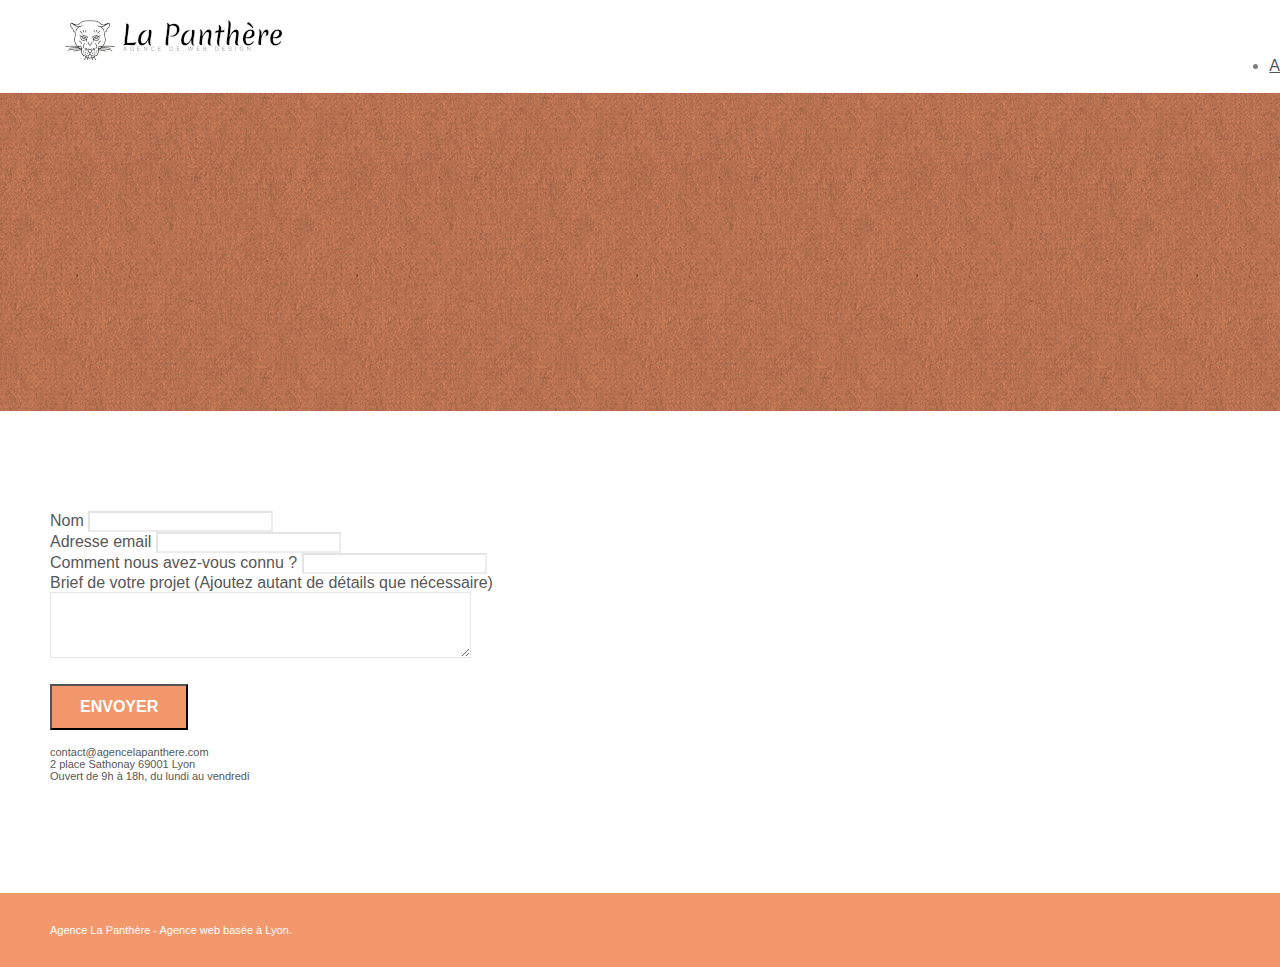
==== contact.html @ 003221a4 "optimisation page accueil" ====
<!doctype html>
<html lang="fr">
<head>
    <meta charset="utf-8">
    <meta name="description" content="Agence La Panthère web design située à Lyon, qui aide les entreprises à devenir attractive et visible sur internet.">
    <meta name="viewport" content="width=device-width, initial-scale=1.0, viewport-fit=cover">
    <link rel="shortcut icon" type="image/png" href="favicon.jpg">
    
	<link rel="stylesheet" type="text/css" href="./css/bootstrap.min.css">
	<link rel="stylesheet" type="text/css" href="style.css">
	<link rel="stylesheet" type="text/css" href="./css/font-awesome.min.css">
	<link rel="stylesheet" type="text/css" href="./css/et-line.min.css">
	
    
	<script src="./js/jquery-2.1.0.min.js"></script>
	<script src="./js/bootstrap.min.js"></script>
	<script src="./js/blocs.min.js"></script>
	<script src="./js/jqBootstrapValidation.js"></script>
	<script src="./js/formHandler.js"></script>
	<script src="./js/jquery.touchSwipe.js" defer></script>


    <title>La Panthère - Contact</title>

    
<!-- Analytics -->
 
<!-- Analytics END -->
    
</head>
<body>
<!-- Principal conteneur -->
<div class="page-container">
    
<!-- bloc-0 -->
<div class="bloc bgc-white l-bloc " id="bloc-0">
	<div class="container bloc-sm">
		<nav class="navbar row">
			<div class="navbar-header">
				<a class="navbar-brand" href="index.html"><img src="img/agence-la-panthere-monochrome.webp" alt="logo agence web la panthere" /></a>

			</div>
			<div class="collapse navbar-collapse navbar-1 special-dropdown-nav">
				<ul class="site-navigation nav navbar-nav">
					<li>
						<a href="index.html">Accueil</a>
					</li>
					<li>
						<a href="contact.html">Contact</a>
					</li>
				</ul>
			</div>
		</nav>
	</div>
</div>
<!-- bloc-0 END -->

<!-- bloc-6 -->
<div class="bloc bg-dots-bg bg-repeat bgc-atomic-tangerine d-bloc bloc-bg-texture texture-paper" id="bloc-6">
	<div class="container bloc-lg">
		<div class="row">
			<div class="col-sm-12">
				<h1 class="text-center hero-bloc-text tc-white">
					Parlons web design !
				</h1>
				<p class="text-center mg-lg tc-white tight-width-whitespace">
					Nous sommes ravis que vous souhaitiez collaborer avec notre agence.<br>
					Parlez-nous de votre projet en complétant le formulaire ci-dessous.
				</p>
			</div>
		</div>
	</div>
</div>
<!-- bloc-6 END -->

<!-- bloc-7 -->
<div class="bloc bgc-white l-bloc" id="bloc-7">
	<div class="container bloc-lg">
		<div class="row">
			<div class="col-sm-6">
				<form id="form_1" novalidate success-msg="Your message has been sent." fail-msg="Sorry it seems that our mail server is not responding, Sorry for the inconvenience!">
					<div class="form-group">
						<label>
							Nom
						</label>
						<input id="name" class="form-control" required />
					</div>
					<div class="form-group">
						<label>
							Adresse email
						</label>
						<input id="email" class="form-control" type="email" required />
					</div>
					<div class="form-group">
						<label>
							Comment nous avez-vous connu ?
						</label>
						<input class="form-control" type="email" required id="input_504" />
					</div>
					<div class="form-group">
						<label>
							Brief de votre projet (Ajoutez autant de détails que nécessaire)<br>
						</label><textarea id="message" class="form-control" rows="4" cols="50" required></textarea>
					</div> 
					<button class="bloc-button btn btn-lg btn-block cta-hero btn-atomic-tangerine" type="submit">
						Envoyer
					</button>
				</form>
			</div>
			<div class="col-sm-6">
				<p>
					contact@agencelapanthere.com<br>2 place Sathonay 69001 Lyon<br>Ouvert de 9h à 18h, du lundi au vendredi<br>
				</p>
			</div>
		</div>
	</div>
</div>
<!-- bloc-7 END -->

<!-- ScrollToTop Button -->
<a class="bloc-button btn btn-d scrollToTop" onclick="scrollToTarget('1')"><span class="fa fa-chevron-up"></span></a>
<!-- ScrollToTop Button END-->


<!-- Footer - bloc-8 -->
<div class="bloc bgc-atomic-tangerine d-bloc" id="bloc-8">
	<div class="container bloc-sm">
		<div class="row">
			<div class="col-sm-12">
				<p class="text-center white">
					Agence La Panthère - Agence web basée à Lyon.<br>
				</p>
				<div class="row row-no-gutters social">
					<div class="col-sm-3">
						<div class="text-center">
							<a class="social" href="index.html"><span class="fa fa-twitter icon-md"></span></a>
						</div>
					</div>
					<div class="col-sm-3">
						<div class="text-center">
							<a class="social" href="index.html"><span class="fa fa-facebook icon-md"></span></a>
						</div>
					</div>
					<div class="col-sm-3">
						<div class="text-center">
							<a class="social" href="index.html"><span class="fa fa-dribbble icon-md"></span></a>
						</div>
					</div>
					<div class="col-sm-3">
						<div class="text-center">
							<a class="social" href="index.html"><span class="fa fa-instagram icon-md"></span></a>
						</div>
					</div>
				</div>
			</div>
		</div>
	</div>
</div>
<!-- Footer - bloc-8 END -->

</div>
<!-- Principal conteneur END -->
    

</body>
</html>
---- style.css ----
body {
    margin: 0;
    padding: 0;
    background: #FFF;
    overflow-x: hidden;
    -webkit-font-smoothing: antialiased;
    -moz-osx-font-smoothing: grayscale;
}

a,
button {
    transition: all .3s ease-in-out;
    outline: none!important;
}

a:hover {
    text-decoration: none;
    cursor: pointer;
}

#page-loading-blocs-notifaction {
    position: fixed;
    top: 0;
    bottom: 0;
    width: 100%;
    z-index: 100000;
    background: #FFFFFF url("img/pageload-spinner.gif") no-repeat center center;
}

.bloc {
    width: 100%;
    clear: both;
    background: 50% 50% no-repeat;
    padding: 0 50px;
    -webkit-background-size: cover;
    -moz-background-size: cover;
    -o-background-size: cover;
    background-size: cover;
    position: relative;
}

.bloc .container {
    padding-left: 0;
    padding-right: 0;
}

.bloc-lg {
    padding: 100px 50px;
}

.bloc-md {
    padding: 50px;
}

.bloc-sm {
    padding: 20px 50px;
}

/************************* logo **************************/
.center {
    display: block;
    margin-right: auto;
    margin-left: auto;
}

.bg-center,
.bg-l-edge,
.bg-r-edge,
.bg-t-edge,
.bg-b-edge,
.bg-tl-edge,
.bg-bl-edge,
.bg-tr-edge,
.bg-br-edge,
.bg-repeat {
    -webkit-background-size: auto!important;
    -moz-background-size: auto!important;
    -o-background-size: auto!important;
    background-size: auto!important;
}

.bg-repeat {
    background: repeat;
}

.bg-t-edge {
    background: top no-repeat;
}

.bloc-bg-texture::before {
    content: "";
    background-size: 2px 2px;
    position: absolute;
    top: 0;
    bottom: 0;
    left: 0;
    right: 0;
}

.texture-paper::before {
    background: url("./img/texture-paper.webp");
    background-size: 280px 280px;
}

.b-parallax {
    background-attachment: fixed;
}

.d-bloc {
    color: rgba(255, 255, 255, .7);
}

.d-bloc button:hover {
    color: rgba(255, 255, 255, .9);
}

.d-bloc .icon-round,
.d-bloc .icon-square,
.d-bloc .icon-rounded,
.d-bloc .icon-semi-rounded-a,
.d-bloc .icon-semi-rounded-b {
    border-color: rgba(255, 255, 255, .9);
}

.d-bloc .divider-h span {
    border-color: rgba(255, 255, 255, .2);
}

.d-bloc .a-btn,
.d-bloc .navbar a,
.d-bloc .navbar-brand,
.d-bloc a .icon-sm,
.d-bloc a .icon-md,
.d-bloc a .icon-lg,
.d-bloc a .icon-xl,
.d-bloc h1 a,
.d-bloc h2 a,
.d-bloc h3 a,
.d-bloc h4 a,
.d-bloc h5 a,
.d-bloc h6 a,
.d-bloc p a {
    color: rgba(255, 255, 255, .6);
}

.d-bloc .a-btn:hover,
.d-bloc .navbar a:hover,
.d-bloc .navbar-brand:hover,
.d-bloc a:hover .icon-sm,
.d-bloc a:hover .icon-md,
.d-bloc a:hover .icon-lg,
.d-bloc a:hover .icon-xl,
.d-bloc h1 a:hover,
.d-bloc h2 a:hover,
.d-bloc h3 a:hover,
.d-bloc h4 a:hover,
.d-bloc h5 a:hover,
.d-bloc h6 a:hover,
.d-bloc p a:hover {
    color: rgba(255, 255, 255, 1);
}

.d-bloc .navbar-toggle .icon-bar {
    background: rgba(255, 255, 255, 1);
}

.d-bloc .btn-wire,
.d-bloc .btn-wire:hover {
    color: rgba(255, 255, 255, 1);
    border-color: rgba(255, 255, 255, 1);
}

.d-bloc .panel {
    color: rgba(0, 0, 0, .5);
}

.d-bloc .panel button:hover {
    color: rgba(0, 0, 0, .7);
}

.d-bloc .panel icon {
    border-color: rgba(0, 0, 0, .7);
}

.d-bloc .panel .divider-h span {
    border-color: rgba(0, 0, 0, .1);
}

.d-bloc .panel .a-btn {
    color: rgba(0, 0, 0, .6);
}

.d-bloc .panel .a-btn:hover {
    color: rgba(0, 0, 0, 1);
}

.d-bloc .panel .btn-wire,
.d-bloc .panel .btn-wire:hover {
    color: rgba(0, 0, 0, .7);
    border-color: rgba(0, 0, 0, .3);
}

.d-bloc .panel,
.l-bloc {
    color: rgba(0, 0, 0, .5);
}

.d-bloc .panel button:hover,
.l-bloc button:hover {
    color: rgba(0, 0, 0, .7);
}

.l-bloc .icon-round,
.l-bloc .icon-square,
.l-bloc .icon-rounded,
.l-bloc .icon-semi-rounded-a,
.l-bloc .icon-semi-rounded-b {
    border-color: rgba(0, 0, 0, .7);
}

.d-bloc .panel .divider-h span,
.l-bloc .divider-h span {
    border-color: rgba(0, 0, 0, .1);
}

.d-bloc .panel .a-btn,
.l-bloc .a-btn,
.l-bloc .navbar a,
.l-bloc .navbar-brand,
.l-bloc a .icon-sm,
.l-bloc a .icon-md,
.l-bloc a .icon-lg,
.l-bloc a .icon-xl,
.l-bloc h1 a,
.l-bloc h2 a,
.l-bloc h3 a,
.l-bloc h4 a,
.l-bloc h5 a,
.l-bloc h6 a,
.l-bloc p a {
    color: rgba(0, 0, 0, .6);
}

.d-bloc .panel .a-btn:hover,
.l-bloc .a-btn:hover,
.l-bloc .navbar a:hover,
.l-bloc .navbar-brand:hover,
.l-bloc a:hover .icon-sm,
.l-bloc a:hover .icon-md,
.l-bloc a:hover .icon-lg,
.l-bloc a:hover .icon-xl,
.l-bloc h1 a:hover,
.l-bloc h2 a:hover,
.l-bloc h3 a:hover,
.l-bloc h4 a:hover,
.l-bloc h5 a:hover,
.l-bloc h6 a:hover,
.l-bloc p a:hover {
    color: rgba(0, 0, 0, 1);
}

.l-bloc .navbar-toggle .icon-bar {
    color: rgba(0, 0, 0, .6);
}

.d-bloc .panel .btn-wire,
.d-bloc .panel .btn-wire:hover,
.l-bloc .btn-wire,
.l-bloc .btn-wire:hover {
    color: rgba(0, 0, 0, .7);
    border-color: rgba(0, 0, 0, .3);
}

.voffset {
    margin-top: 30px;
}

.voffset-lg {
    margin-top: 80px;
}

.row-no-gutters {
    margin-right: 0;
    margin-left: 0;
}

.row.row-no-gutters > [class^="col-"],
.row.row-no-gutters > [class*=" col-"] {
    padding-right: 0;
    padding-left: 0;
}

#bloc-1-hero h1 {
    font-size: 32px;
}

.navbar {
    margin-bottom: 0;
    z-index: 1;
}

.navbar-brand {
    height: auto;
    padding: 3px 15px;
    font-size: 25px;
    font-weight: normal;
    font-weight: 600;
    line-height: 44px;
}

.navbar-brand img {
    max-height: 200px;
    margin: 0 5px 0 0;
    display: inline;
}

.navbar-brand img[src$=svg] {
    min-width: 100px;
}

.nav-center .navbar-brand img {
    margin: 0;
}

.navbar .nav {
    padding-top: 2px;
    margin-right: -16px;
    float: right;
    z-index: 1;
}

.nav > li {
    float: left;
    margin-top: 4px;
    font-size: 16px;
}

.navbar-nav .open .dropdown-menu > li > a {
    text-align: inherit;
}

.nav > li a:hover,
.nav > li a:focus {
    background: transparent;
}

.navbar-toggle {
    margin: 10px 10px 0 0;
    border: 0px;
}

.navbar-toggle:hover {
    background: transparent!important;
}

.navbar-toggle .icon-bar {
    background-color: rgba(0, 0, 0, .5);
    width: 26px;
}

.nav-invert .navbar .nav {
    float: left;
}

.nav-invert .navbar-header,
.nav-invert .navbar-brand {
    float: right;
    position: relative;
    z-index: 2;
}

@media (min-width: 768px) {
    .site-navigation {
        position: absolute;
        top: 50%;
        right: 20px;
        transform: translate(0, -50%);
        -webkit-transform: translateY(-50%);
    }
    .nav > li .dropdown-menu a,
    .nav > li .dropdown-menu a:hover {
        color: #484848;
    }
    .nav-invert .site-navigation {
        left: 0;
        right: 0;
    }
    .nav-center {
        text-align: center;
    }
    .nav-center .navbar-header {
        width: 100%;
    }
    .nav-center .navbar-header,
    .nav-center .navbar-brand,
    .nav-center .nav > li {
        float: none;
        display: inline-block;
    }
    .nav-center .site-navigation {
        position: relative;
        width: 100%;
        right: 0;
        margin-right: 0px;
        margin-top: 20px;
    }
    .nav-center.mini-nav .navbar-toggle {
        float: none;
        margin: 10px auto 0;
    }
}

.nav > li > .dropdown a {
    background: none!important;
    display: block;
    padding: 14px 15px;
}

nav .caret {
    margin: 0 5px;
}

.dropdown-menu .dropdown-menu {
    top: -8px;
    left: 100%;
}

.dropdown-menu .dropmenu-flow-right {
    top: 100%;
    left: 0;
    margin-left: -1px;
    border-top-left-radius: 0;
    border-top-right-radius: 0;
}

.dropdown-menu .dropdown span {
    border: 4px solid black;
    border-top-color: transparent;
    border-right-color: transparent;
    border-bottom-color: transparent;
    margin: 6px -5px 0 0!important;
    float: right;
}

.mg-md {
    margin-top: 10px;
    margin-bottom: 20px;
}

.mg-lg {
    margin-top: 10px;
    margin-bottom: 40px;
}

.btn {
    margin: 0 5px 5px 0;
}

.btn.pull-right {
    margin: 0 0 5px 5px;
}

.btn-d,
.btn-d:hover,
.btn-d:focus {
    color: #FFF;
    background: rgba(0, 0, 0, .3);
}

button {
    outline: none!important;
}

.btn-rd {
    border-radius: 40px;
}

.btn-clean {
    border: 1px solid rgba(0, 0, 0, .08);
    border-bottom-color: rgba(0, 0, 0, .1);
    text-shadow: 0 1px 0 rgba(0, 0, 1, .1);
    box-shadow: 0 1px 3px rgba(0, 0, 1, .25), inset 0 1px 0 0 rgba(255, 255, 255, .15);
}

.icon-md {
    font-size: 30px!important;
}

.icon-lg {
    font-size: 60px!important;
}

.sm-shadow {
    text-shadow: 0 1px 2px rgba(0, 0, 0, .3);
}

.panel-sq,
.panel-sq .panel-heading,
.panel-sq .panel-footer {
    border-radius: 0;
}

.panel-rd {
    border-radius: 30px;
}

.panel-rd .panel-heading {
    border-radius: 29px 29px 0 0;
}

.panel-rd .panel-footer {
    border-radius: 0 0 29px 29px;
}

.form-control {
    border-color: rgba(0, 0, 0, .1);
    box-shadow: none;
}

.scrollToTop {
    width: 40px;
    height: 40px;
    position: fixed;
    bottom: 20px;
    right: 20px;
    opacity: 0;
    z-index: 500;
    transition: all .3s ease-in-out;
}

.scrollToTop span {
    margin-top: 6px;
}

.showScrollTop {
    font-size: 14px;
    opacity: 1;
}

a[data-lightbox] {
    position: relative;
    display: block;
    text-align: center;
}

a[data-lightbox]:hover::before {
    content: "+";
    font-family: "HelveticaNeue-Light", "Helvetica Neue Light", "Helvetica Neue", Helvetica, Arial;
    font-size: 32px;
    width: 50px;
    height: 50px;
    margin-left: -25px;
    border-radius: 50%;
    background: rgba(0, 0, 0, .6);
    color: #FFF;
    font-weight: 100;
    z-index: 1;
    position: absolute;
    top: 50%;
    transform: translateY(-50%);
    -webkit-transform: translateY(-50%);
}

a[data-lightbox]:hover img {
    opacity: 0.6;
    -webkit-animation-fill-mode: none;
    animation-fill-mode: none;
}

#lightbox-modal {
    display: flex;
    align-items: center;
}

#lightbox-modal .modal-dialog {
    width: 90%;
    max-width: 900px;
    margin: 0 auto 0;
}

#lightbox-modal .modal-dialog img {
    max-height: 90vh;
    margin: 0 auto;
}

.lightbox-caption {
    padding: 20px;
    color: #FFF;
    background: rgba(0, 0, 0, .5);
    position: absolute;
    left: 15px;
    right: 15px;
    bottom: 5px;
}

.close-lightbox {
    color: #FFF;
    font-size: 30px;
    position: absolute;
    top: 20px;
    right: 20px;
    z-index: 20;
    background: rgba(0, 0, 0, .5);
    border: none;
    line-height: 30px;
    padding: 0 9px 5px;
    opacity: 0.3;
}

.close-lightbox:hover,
.next-lightbox:hover,
.prev-lightbox:hover {
    opacity: 1.0;
    color: #FFF;
}

.next-lightbox,
.prev-lightbox {
    font-size: 20px;
    color: rgba(255, 255, 255, .9);
    background: rgba(0, 0, 0, .5);
    transition: all .2s ease-in-out;
    position: absolute;
    top: 45%;
    z-index: 1;
    opacity: 0.4;
}

.next-lightbox {
    padding: 6px 8px 1px 13px;
    right: 25px;
}

.prev-lightbox {
    padding: 6px 13px 1px 10px;
    left: 25px;
}

.snapshot-lb .modal-body {
    padding-bottom: 45px;
}

.snapshot-lb .lightbox-caption {
    padding: 0;
    color: rgba(0, 0, 0, .5);
    background: none;
}

h1,
h2,
h3,
h4,
h5,
h6,
p,
label,
.btn,
a {
    font-family: "helvetica";
    font-weight: 400;
    color: #575757!important;
}

.container {
    max-width: 1000px;
}

.hero-bloc-text {
    font-size: 38px;
}

.hero-bloc-text-sub {
    font-size: 36px;
}

.statement-bloc-text {
    line-height: 26px;
    font-style: italic;
    font-size: 20px;
    text-align: center;
    font-weight: lighter;
    max-width: 520px;
    margin: auto auto auto auto;
}

p {
    font-size: 11px;
}

.citation, .auteur {
    font-style: italic;
    font-size: 1.2em;
}



.tight-width-whitespace {
    max-width: 600px;
    margin: auto auto auto auto;
}

.h1 {
    font-size: 20px;
    font-family: "Open Sans";
}

.cta-hero {
    margin-top: 22px;
    color: #FFFFFF!important;
    text-transform: uppercase;
    padding: 12px 28px 12px 28px;
    font-size: 16px;
    font-weight: 700;
}

.social {
    max-width: 400px;
    margin: auto auto auto auto;
}

h2 {
    font-size: 22px;
    line-height: 1.4em;
}

h3 {
    font-size: 15px;
    text-transform: uppercase;
    font-weight: 700;
    color: #333333!important;
}

.med-width-whitespace {
    max-width: 800px;
    margin: auto auto auto auto;
    box-shadow: 0px 0px 0px #000000;
}

h1 {
    color: #333333!important;
}

h4 {
    color: #333333!important;
}

.icons {
    margin-bottom: 14px;
    margin-top: 24px;
}

.white {
    color: #FFFFFF!important;
}

.portfolio-thumb {
    margin-bottom: 24px;
    width: 100%;
}

.portfolio-row {
    margin-bottom: 44px;
    margin-top: 50px;
}

.avatar {
    box-shadow: 0px 4px 9px rgba(0, 0, 0, 0.3);
}

.black-background {
    background-color: rgba(165, 147, 99, 0.7);
    padding: 40px 40px 40px 40px;
}

.bold-link {
    font-weight: 900;
    text-decoration: underline!important;
}

.bgc-white {
    background-color: #FFFFFF;
}

.bgc-dark-slate-blue {
    background-color: #364577;
}

.bgc-atomic-tangerine {
    background-color: #F3976C;
}

.tc-white {
    color: #F3976C!important;
}

.btn-atomic-tangerine {
    background: #F3976C;
    color: #FFFFFF!important;
}

.btn-atomic-tangerine:hover {
    background: #c27956!important;
    color: #FFFFFF!important;
}

.ltc-white {
    color: #FFFFFF!important;
}

.ltc-white:hover {
    color: #cccccc!important;
}

.ltc-atomic-tangerine {
    color: #F3976C!important;
}

.ltc-atomic-tangerine:hover {
    color: #c27956!important;
}

.icon-dark-slate-blue {
    color: #364577!important;
    border-color: #364577!important;
}

.bg-dots-bg {
    background-image: url("./img/dots-bg.webp");
}

/* .bg-lines-h2-bg {
    background-image: url("./img/lines-h2-bg.webp");
} */

.bg-banniere {
    background-image: url("./img/agence-la-panthere.webp");
}

.bg-presentation {
    background-image: url("./img/image-de-presentation.webp");
}

@media (max-width: 1024px) {
    .bloc {
        padding-left: 20px;
        padding-right: 20px;
    }
    .bloc.full-width-bloc,
    .bloc-tile-2.full-width-bloc .container,
    .bloc-tile-3.full-width-bloc .container,
    .bloc-tile-4.full-width-bloc .container {
        padding-left: 0;
        padding-right: 0;
    }
}

@media (max-width: 992px) and (min-width: 768px) {
    .navbar .nav {
        max-width: 80%
    }
    .nav-center.navbar .nav {
        max-width: 100%
    }
}

@media only screen and (min-device-width: 768px) and (max-device-width: 1024px) and (orientation: landscape) {
    .b-parallax {
        background-attachment: scroll;
    }
}

@media only screen and (min-device-width: 1024px) and (max-device-width: 1366px) and (-webkit-min-device-pixel-ratio: 1.5) {
    .b-parallax {
        background-attachment: scroll;
    }
}

@media (max-width: 991px) {
    .container {
        width: 100%;
    }
    .b-parallax {
        background-attachment: scroll;
    }
    .page-container,
    #hero-bloc {
        overflow-x: hidden;
        position: relative;
    }
    .bloc {
        padding-left: constant(safe-area-inset-left);
        padding-right: constant(safe-area-inset-right);
    }
    .bloc-group,
    .bloc-group .bloc {
        display: block;
        width: 100%;
    }
    .bloc-fill-screen .fill-bloc-top-edge,
    .bloc-fill-screen .fill-bloc-bottom-edge {
        padding: 0 20px;
        padding-left: constant(safe-area-inset-left);
        padding-right: constant(safe-area-inset-right);
    }
}

@media (max-width: 767px) {
    .page-container {
        overflow-x: hidden;
        position: relative;
    }
    h1,
    h2,
    h3,
    h4,
    h5,
    h6,
    p,
    #disqus_thread {
        padding-left: 10px!important;
        padding-right: 10px!important;
    }
    .b-parallax {
        background-attachment: scroll;
    }
    .navbar .nav {
        padding-top: 0;
        border-top: 1px solid rgba(0, 0, 0, .2);
        float: none!important;
    }
    .navbar.row {
        margin-left: 0;
        margin-right: 0;
    }
    .site-navigation {
        position: inherit;
        transform: none;
        -webkit-transform: none;
        -ms-transform: none;
    }
    .nav > li {
        margin-top: 0;
        border-bottom: 1px solid rgba(0, 0, 0, .1);
        background: rgba(0, 0, 0, .05);
        text-align: left;
        padding-left: 15px;
        width: 100%;
    }
    .nav > li:hover {
        background: rgba(0, 0, 0, .08);
    }
    .dropdown .dropdown a .caret {
        float: none;
        margin: 5px 0 0 10px!important;
        border: 4px solid black;
        border-bottom-color: transparent;
        border-right-color: transparent;
        border-left-color: transparent;
    }
    #hero-bloc .navbar .nav {
        background: rgba(0, 0, 0, .8);
    }
    #hero-bloc .navbar .nav a {
        color: rgba(255, 255, 255, .6);
    }
    .hero {
        padding: 50px 0;
    }
    .hero-nav {
        left: -1px;
        right: -1px;
    }
    .navbar-collapse {
        padding: 0;
        overflow-x: hidden;
        -webkit-box-shadow: none;
        box-shadow: none;
    }
    .navbar-brand img {
        max-height: 40px;
        width: auto;
    }
    .nav-invert .navbar-header {
        float: none;
        width: auto;
    }


    /*************************** Navbar ****************/
    .site-navigation {
        list-style-type: none;
        width: auto;
    }
    .nav-invert .navbar-toggle {
        float: left;
        margin-left: 10px;
    }
    .bloc {
        padding-left: 0;
        padding-right: 0;
    }
    .bloc-xxl,
    .bloc-xl,
    .bloc-lg {
        padding: 40px 0;
    }
    .bloc-sm,
    .bloc-md {
        padding-left: 0;
        padding-right: 0;
    }
    .bloc-tile-2 .container,
    .bloc-tile-3 .container,
    .bloc-tile-4 .container,
    .bloc-fill-screen .fill-bloc-top-edge,
    .bloc-fill-screen .fill-bloc-bottom-edge {
        padding-left: 0;
        padding-right: 0;
    }
    .a-block {
        padding: 0 10px;
    }
    .btn-dwn {
        display: none;
    }
    .voffset {
        margin-top: 5px;
    }
    .voffset-md {
        margin-top: 20px;
    }
    .voffset-lg {
        margin-top: 30px;
    }
    form {
        padding: 5px;
    }
    .close-lightbox {
        display: inline-block;
    }
    .blocsapp-device-iphone5 {
        background-size: 216px 425px;
        padding-top: 60px;
        width: 216px;
        height: 425px;
    }
    .blocsapp-device-iphone5 img {
        width: 180px;
        height: 320px;
    }
}

@media (max-width: 400px) {
    .bloc {
        padding-left: 0;
        padding-right: 0;
    }
}

@media (max-width: 767px) {
    .bloc-mob-center-text {
        text-align: center;
    }
}
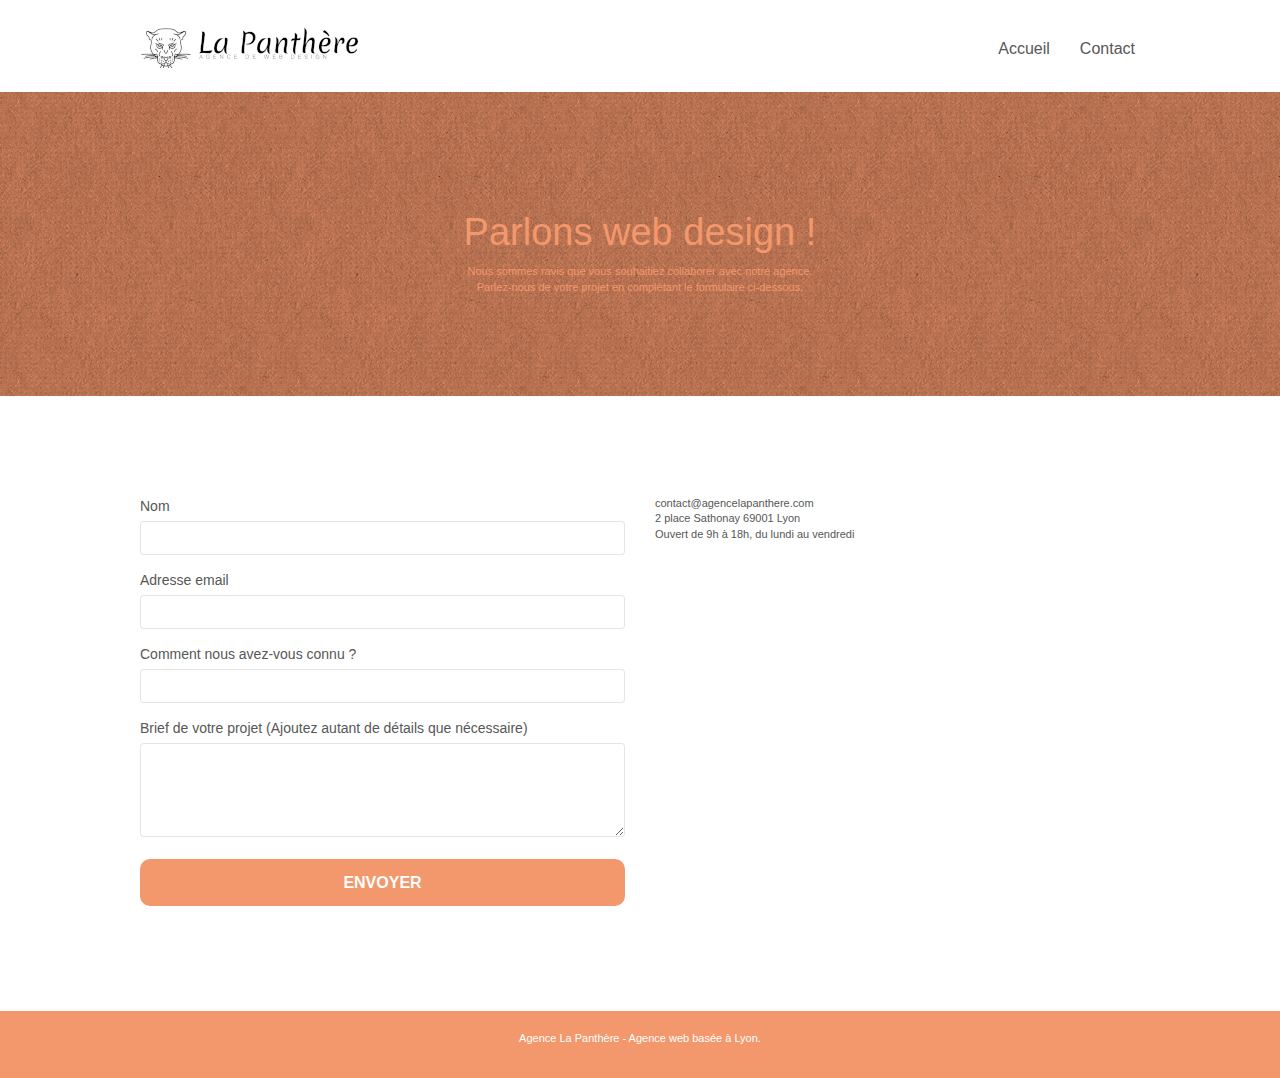
==== commit b495386d: "minification fichier css et js" ====
--- a/contact.html
+++ b/contact.html
@@ -1,17 +1,169 @@
 <!doctype html>
 <html lang="fr">
+
 <head>
-    <meta charset="utf-8">
-    <meta name="description" content="Agence La Panthère web design située à Lyon, qui aide les entreprises à devenir attractive et visible sur internet.">
-    <meta name="viewport" content="width=device-width, initial-scale=1.0, viewport-fit=cover">
-    <link rel="shortcut icon" type="image/png" href="favicon.jpg">
-    
+	<meta charset="utf-8">
+	<meta name="description"
+		content="Agence La Panthère web design située à Lyon, qui aide les entreprises à devenir attractive et visible sur internet.">
+	<meta name="viewport" content="width=device-width, initial-scale=1.0, viewport-fit=cover">
+	<link rel="shortcut icon" type="image/png" href="favicon.jpg">
+
 	<link rel="stylesheet" type="text/css" href="./css/bootstrap.min.css">
 	<link rel="stylesheet" type="text/css" href="style.css">
 	<link rel="stylesheet" type="text/css" href="./css/font-awesome.min.css">
 	<link rel="stylesheet" type="text/css" href="./css/et-line.min.css">
-	
-    
+
+
+
+
+	<title>La Panthère - Contact</title>
+
+
+	<!-- Analytics -->
+
+	<!-- Analytics END -->
+
+</head>
+
+<body>
+	<!-- Principal conteneur -->
+	<div class="page-container">
+
+		<!-- bloc-0 -->
+		<div class="bloc bgc-white l-bloc " id="bloc-0">
+			<div class="container bloc-sm">
+				<nav class="navbar row">
+					<div class="navbar-header">
+						<a class="navbar-brand" href="index.html"><img src="img/agence-la-panthere-monochrome.webp"
+								alt="logo agence web la panthere" /></a>
+
+					</div>
+					<div class="collapse navbar-collapse navbar-1 special-dropdown-nav">
+						<ul class="site-navigation nav navbar-nav">
+							<li>
+								<a href="index.html">Accueil</a>
+							</li>
+							<li>
+								<a href="contact.html">Contact</a>
+							</li>
+						</ul>
+					</div>
+				</nav>
+			</div>
+		</div>
+		<!-- bloc-0 END -->
+
+		<!-- bloc-6 -->
+		<div class="bloc bg-dots-bg bg-repeat bgc-atomic-tangerine d-bloc bloc-bg-texture texture-paper" id="bloc-6">
+			<div class="container bloc-lg">
+				<div class="row">
+					<div class="col-sm-12">
+						<h1 class="text-center hero-bloc-text tc-white">
+							Parlons web design !
+						</h1>
+						<p class="text-center mg-lg tc-white tight-width-whitespace">
+							Nous sommes ravis que vous souhaitiez collaborer avec notre agence.<br>
+							Parlez-nous de votre projet en complétant le formulaire ci-dessous.
+						</p>
+					</div>
+				</div>
+			</div>
+		</div>
+		<!-- bloc-6 END -->
+
+		<!-- bloc-7 -->
+		<div class="bloc bgc-white l-bloc" id="bloc-7">
+			<div class="container bloc-lg">
+				<div class="row">
+					<div class="col-sm-6">
+						<form id="form_1" novalidate success-msg="Your message has been sent."
+							fail-msg="Sorry it seems that our mail server is not responding, Sorry for the inconvenience!">
+							<div class="form-group">
+								<label>
+									Nom
+								</label>
+								<input id="name" class="form-control" required />
+							</div>
+							<div class="form-group">
+								<label>
+									Adresse email
+								</label>
+								<input id="email" class="form-control" type="email" required />
+							</div>
+							<div class="form-group">
+								<label>
+									Comment nous avez-vous connu ?
+								</label>
+								<input class="form-control" type="email" required id="input_504" />
+							</div>
+							<div class="form-group">
+								<label>
+									Brief de votre projet (Ajoutez autant de détails que nécessaire)<br>
+								</label><textarea id="message" class="form-control" rows="4" cols="50"
+									required></textarea>
+							</div>
+							<button class="bloc-button btn btn-lg btn-block cta-hero btn-atomic-tangerine"
+								type="submit">
+								Envoyer
+							</button>
+						</form>
+					</div>
+					<div class="col-sm-6">
+						<p>
+							contact@agencelapanthere.com<br>2 place Sathonay 69001 Lyon<br>Ouvert de 9h à 18h, du lundi
+							au vendredi<br>
+						</p>
+					</div>
+				</div>
+			</div>
+		</div>
+		<!-- bloc-7 END -->
+
+		<!-- ScrollToTop Button -->
+		<a class="bloc-button btn btn-d scrollToTop" onclick="scrollToTarget('1')"><span
+				class="fa fa-chevron-up"></span></a>
+		<!-- ScrollToTop Button END-->
+
+
+		<!-- Footer - bloc-8 -->
+		<div class="bloc bgc-atomic-tangerine d-bloc" id="bloc-8">
+			<div class="container bloc-sm">
+				<div class="row">
+					<div class="col-sm-12">
+						<p class="text-center white">
+							Agence La Panthère - Agence web basée à Lyon.<br>
+						</p>
+						<div class="row row-no-gutters social">
+							<div class="col-sm-3">
+								<div class="text-center">
+									<a class="social" href="index.html"><span class="fa fa-twitter icon-md"></span></a>
+								</div>
+							</div>
+							<div class="col-sm-3">
+								<div class="text-center">
+									<a class="social" href="index.html"><span class="fa fa-facebook icon-md"></span></a>
+								</div>
+							</div>
+							<div class="col-sm-3">
+								<div class="text-center">
+									<a class="social" href="index.html"><span class="fa fa-dribbble icon-md"></span></a>
+								</div>
+							</div>
+							<div class="col-sm-3">
+								<div class="text-center">
+									<a class="social" href="index.html"><span
+											class="fa fa-instagram icon-md"></span></a>
+								</div>
+							</div>
+						</div>
+					</div>
+				</div>
+			</div>
+		</div>
+		<!-- Footer - bloc-8 END -->
+
+	</div>
+	<!-- Principal conteneur END -->
 	<script src="./js/jquery-2.1.0.min.js"></script>
 	<script src="./js/bootstrap.min.js"></script>
 	<script src="./js/blocs.min.js"></script>
@@ -20,147 +172,6 @@
 	<script src="./js/jquery.touchSwipe.js" defer></script>
 
 
-    <title>La Panthère - Contact</title>
+</body>
 
-    
-<!-- Analytics -->
- 
-<!-- Analytics END -->
-    
-</head>
-<body>
-<!-- Principal conteneur -->
-<div class="page-container">
-    
-<!-- bloc-0 -->
-<div class="bloc bgc-white l-bloc " id="bloc-0">
-	<div class="container bloc-sm">
-		<nav class="navbar row">
-			<div class="navbar-header">
-				<a class="navbar-brand" href="index.html"><img src="img/agence-la-panthere-monochrome.webp" alt="logo agence web la panthere" /></a>
-
-			</div>
-			<div class="collapse navbar-collapse navbar-1 special-dropdown-nav">
-				<ul class="site-navigation nav navbar-nav">
-					<li>
-						<a href="index.html">Accueil</a>
-					</li>
-					<li>
-						<a href="contact.html">Contact</a>
-					</li>
-				</ul>
-			</div>
-		</nav>
-	</div>
-</div>
-<!-- bloc-0 END -->
-
-<!-- bloc-6 -->
-<div class="bloc bg-dots-bg bg-repeat bgc-atomic-tangerine d-bloc bloc-bg-texture texture-paper" id="bloc-6">
-	<div class="container bloc-lg">
-		<div class="row">
-			<div class="col-sm-12">
-				<h1 class="text-center hero-bloc-text tc-white">
-					Parlons web design !
-				</h1>
-				<p class="text-center mg-lg tc-white tight-width-whitespace">
-					Nous sommes ravis que vous souhaitiez collaborer avec notre agence.<br>
-					Parlez-nous de votre projet en complétant le formulaire ci-dessous.
-				</p>
-			</div>
-		</div>
-	</div>
-</div>
-<!-- bloc-6 END -->
-
-<!-- bloc-7 -->
-<div class="bloc bgc-white l-bloc" id="bloc-7">
-	<div class="container bloc-lg">
-		<div class="row">
-			<div class="col-sm-6">
-				<form id="form_1" novalidate success-msg="Your message has been sent." fail-msg="Sorry it seems that our mail server is not responding, Sorry for the inconvenience!">
-					<div class="form-group">
-						<label>
-							Nom
-						</label>
-						<input id="name" class="form-control" required />
-					</div>
-					<div class="form-group">
-						<label>
-							Adresse email
-						</label>
-						<input id="email" class="form-control" type="email" required />
-					</div>
-					<div class="form-group">
-						<label>
-							Comment nous avez-vous connu ?
-						</label>
-						<input class="form-control" type="email" required id="input_504" />
-					</div>
-					<div class="form-group">
-						<label>
-							Brief de votre projet (Ajoutez autant de détails que nécessaire)<br>
-						</label><textarea id="message" class="form-control" rows="4" cols="50" required></textarea>
-					</div> 
-					<button class="bloc-button btn btn-lg btn-block cta-hero btn-atomic-tangerine" type="submit">
-						Envoyer
-					</button>
-				</form>
-			</div>
-			<div class="col-sm-6">
-				<p>
-					contact@agencelapanthere.com<br>2 place Sathonay 69001 Lyon<br>Ouvert de 9h à 18h, du lundi au vendredi<br>
-				</p>
-			</div>
-		</div>
-	</div>
-</div>
-<!-- bloc-7 END -->
-
-<!-- ScrollToTop Button -->
-<a class="bloc-button btn btn-d scrollToTop" onclick="scrollToTarget('1')"><span class="fa fa-chevron-up"></span></a>
-<!-- ScrollToTop Button END-->
-
-
-<!-- Footer - bloc-8 -->
-<div class="bloc bgc-atomic-tangerine d-bloc" id="bloc-8">
-	<div class="container bloc-sm">
-		<div class="row">
-			<div class="col-sm-12">
-				<p class="text-center white">
-					Agence La Panthère - Agence web basée à Lyon.<br>
-				</p>
-				<div class="row row-no-gutters social">
-					<div class="col-sm-3">
-						<div class="text-center">
-							<a class="social" href="index.html"><span class="fa fa-twitter icon-md"></span></a>
-						</div>
-					</div>
-					<div class="col-sm-3">
-						<div class="text-center">
-							<a class="social" href="index.html"><span class="fa fa-facebook icon-md"></span></a>
-						</div>
-					</div>
-					<div class="col-sm-3">
-						<div class="text-center">
-							<a class="social" href="index.html"><span class="fa fa-dribbble icon-md"></span></a>
-						</div>
-					</div>
-					<div class="col-sm-3">
-						<div class="text-center">
-							<a class="social" href="index.html"><span class="fa fa-instagram icon-md"></span></a>
-						</div>
-					</div>
-				</div>
-			</div>
-		</div>
-	</div>
-</div>
-<!-- Footer - bloc-8 END -->
-
-</div>
-<!-- Principal conteneur END -->
-    
-
-</body>
-</html>
+</html>--- a/style.css
+++ b/style.css
@@ -795,7 +795,9 @@
 
 .btn-atomic-tangerine {
     background: #F3976C;
-    color: #FFFFFF!important;
+    /* color: #FFFFFF!important; */
+    width: 100%;
+    border-radius: 10px
 }
 
 .btn-atomic-tangerine:hover {
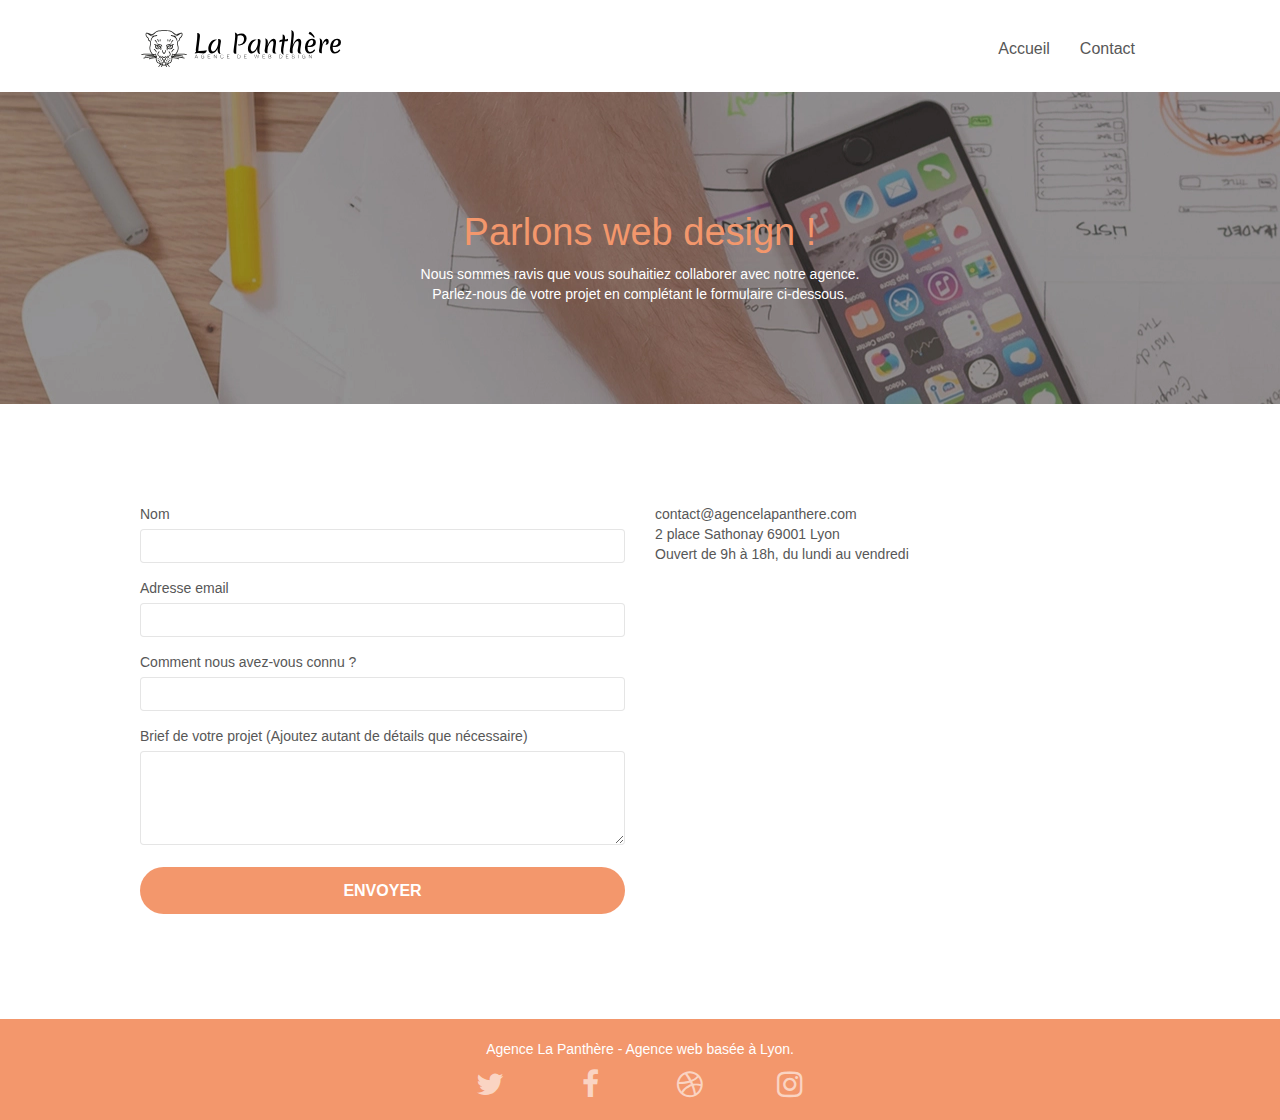
==== commit 97bceb9e: "compression des images et rajout aria-label" ====
--- a/contact.html
+++ b/contact.html
@@ -4,13 +4,15 @@
 <head>
 	<meta charset="utf-8">
 	<meta name="description"
-		content="Agence La Panthère web design située à Lyon, qui aide les entreprises à devenir attractive et visible sur internet.">
+		content="Vous souhaitez parler graphisme, web design,
+		illustrations, identité visuelle, ou encore webmarketing, prenez contact avec 
+		l'agence la panthère ou dans nos locaux située dans la ville de lyon.">
 	<meta name="viewport" content="width=device-width, initial-scale=1.0, viewport-fit=cover">
 	<link rel="shortcut icon" type="image/png" href="favicon.jpg">
 
 	<link rel="stylesheet" type="text/css" href="./css/bootstrap.min.css">
 	<link rel="stylesheet" type="text/css" href="style.css">
-	<link rel="stylesheet" type="text/css" href="./css/font-awesome.min.css">
+	<link rel="stylesheet" type="text/css" href="./css/font-awesome.css">
 	<link rel="stylesheet" type="text/css" href="./css/et-line.min.css">
 
 
@@ -34,8 +36,11 @@
 			<div class="container bloc-sm">
 				<nav class="navbar row">
 					<div class="navbar-header">
-						<a class="navbar-brand" href="index.html"><img src="img/agence-la-panthere-monochrome.webp"
+						<a class="navbar-brand" href="index.html"><img src="img/agence-la-panthere-monochrome.svg"
 								alt="logo agence web la panthere" /></a>
+								<button id="nav-toggle" type="button" class="ui-navbar-toggle navbar-toggle" data-toggle="collapse" data-target=".navbar-1">
+									<span class="sr-only">Toggle navigation</span><span class="icon-bar"></span><span class="icon-bar"></span><span class="icon-bar"></span>
+								</button>
 
 					</div>
 					<div class="collapse navbar-collapse navbar-1 special-dropdown-nav">
@@ -54,14 +59,14 @@
 		<!-- bloc-0 END -->
 
 		<!-- bloc-6 -->
-		<div class="bloc bg-dots-bg bg-repeat bgc-atomic-tangerine d-bloc bloc-bg-texture texture-paper" id="bloc-6">
+		<div class="bloc bg-dots-bg bg-repeat bgc-atomic-tangerine d-bloc bloc-bg-texture bg-banniere" id="bloc-6">
 			<div class="container bloc-lg">
 				<div class="row">
 					<div class="col-sm-12">
 						<h1 class="text-center hero-bloc-text tc-white">
 							Parlons web design !
 						</h1>
-						<p class="text-center mg-lg tc-white tight-width-whitespace">
+						<p class="text-center mg-lg white tight-width-whitespace">
 							Nous sommes ravis que vous souhaitiez collaborer avec notre agence.<br>
 							Parlez-nous de votre projet en complétant le formulaire ci-dessous.
 						</p>
@@ -119,11 +124,6 @@
 		</div>
 		<!-- bloc-7 END -->
 
-		<!-- ScrollToTop Button -->
-		<a class="bloc-button btn btn-d scrollToTop" onclick="scrollToTarget('1')"><span
-				class="fa fa-chevron-up"></span></a>
-		<!-- ScrollToTop Button END-->
-
 
 		<!-- Footer - bloc-8 -->
 		<div class="bloc bgc-atomic-tangerine d-bloc" id="bloc-8">
@@ -167,9 +167,9 @@
 	<script src="./js/jquery-2.1.0.min.js"></script>
 	<script src="./js/bootstrap.min.js"></script>
 	<script src="./js/blocs.min.js"></script>
-	<script src="./js/jqBootstrapValidation.js"></script>
+	<script src="./js/jqBootstrapValidation.min.js"></script>
 	<script src="./js/formHandler.js"></script>
-	<script src="./js/jquery.touchSwipe.js" defer></script>
+	<script src="./js/jquery.touchSwipe.min.js" defer></script>
 
 
 </body>
--- a/style.css
+++ b/style.css
@@ -97,10 +97,10 @@
     right: 0;
 }
 
-.texture-paper::before {
+/* .texture-paper::before {
     background: url("./img/texture-paper.webp");
     background-size: 280px 280px;
-}
+} */
 
 .b-parallax {
     background-attachment: fixed;
@@ -315,13 +315,8 @@
 }
 
 .navbar-brand img[src$=svg] {
-    min-width: 100px;
-}
-
-.nav-center .navbar-brand img {
-    margin: 0;
-}
-
+    min-width: 200px;
+}
 .navbar .nav {
     padding-top: 2px;
     margin-right: -16px;
@@ -684,7 +679,7 @@
 }
 
 p {
-    font-size: 11px;
+    font-size: 14px;
 }
 
 .citation, .auteur {
@@ -796,8 +791,7 @@
 .btn-atomic-tangerine {
     background: #F3976C;
     /* color: #FFFFFF!important; */
-    width: 100%;
-    border-radius: 10px
+    border-radius: 25px
 }
 
 .btn-atomic-tangerine:hover {
@@ -1063,4 +1057,5 @@
     .bloc-mob-center-text {
         text-align: center;
     }
-}+}
+
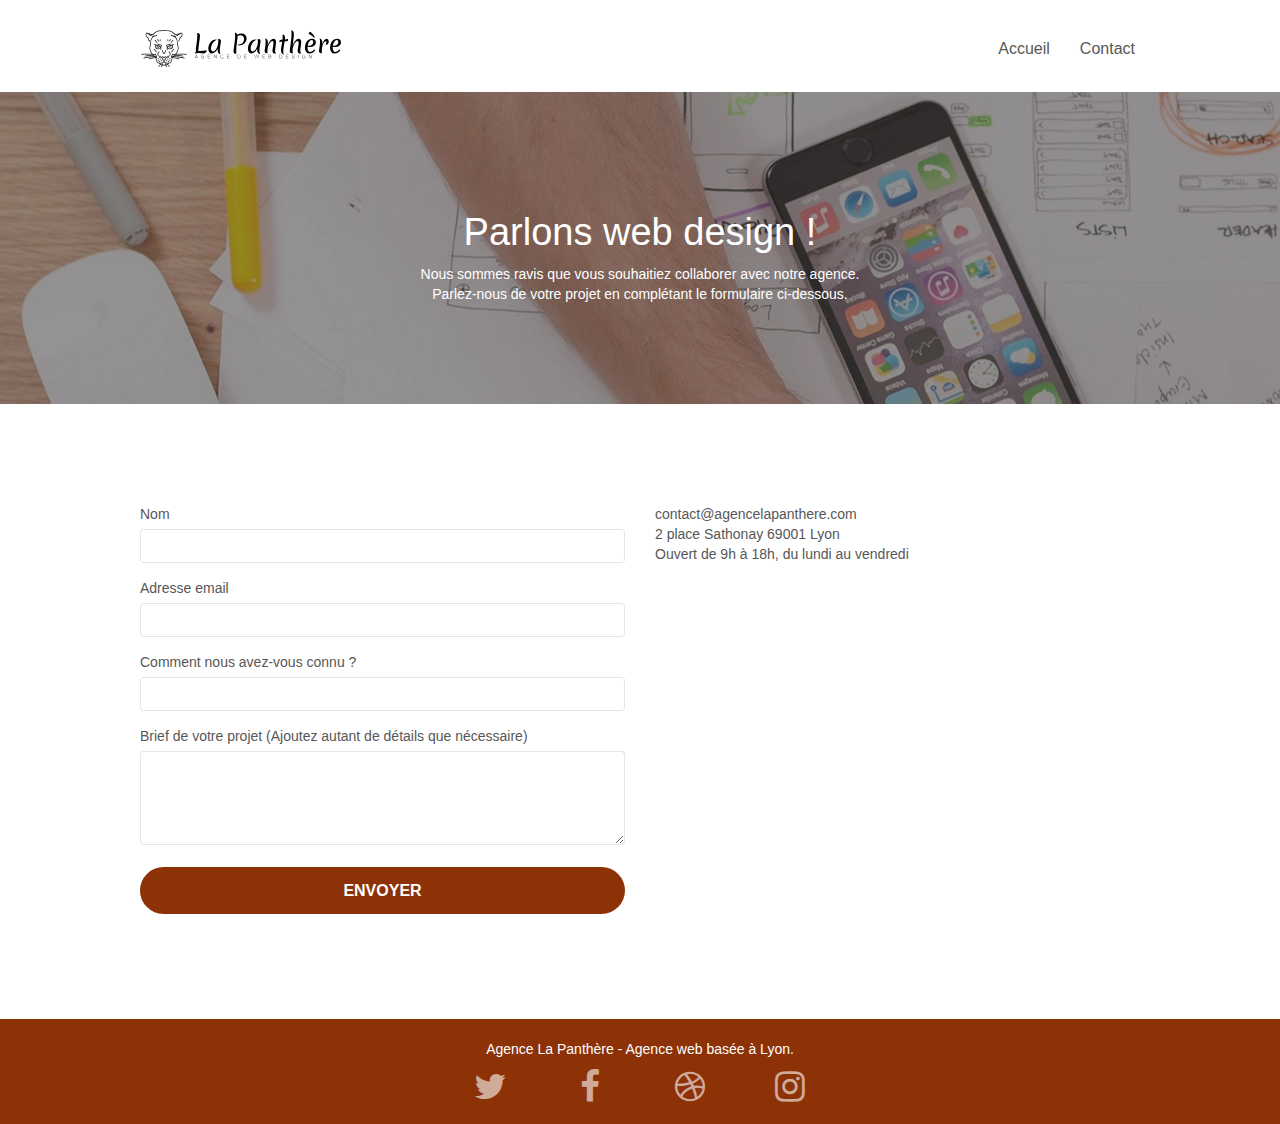
==== commit a9e5fd8e: "modif contraste couleur" ====
--- a/contact.html
+++ b/contact.html
@@ -63,7 +63,7 @@
 			<div class="container bloc-lg">
 				<div class="row">
 					<div class="col-sm-12">
-						<h1 class="text-center hero-bloc-text tc-white">
+						<h1 class="text-center hero-bloc-text white">
 							Parlons web design !
 						</h1>
 						<p class="text-center mg-lg white tight-width-whitespace">
@@ -81,28 +81,27 @@
 			<div class="container bloc-lg">
 				<div class="row">
 					<div class="col-sm-6">
-						<form id="form_1" novalidate success-msg="Your message has been sent."
-							fail-msg="Sorry it seems that our mail server is not responding, Sorry for the inconvenience!">
+						<form id="form_1">
 							<div class="form-group">
-								<label>
+								<label for="name">
 									Nom
 								</label>
 								<input id="name" class="form-control" required />
 							</div>
 							<div class="form-group">
-								<label>
+								<label for="email">
 									Adresse email
 								</label>
 								<input id="email" class="form-control" type="email" required />
 							</div>
 							<div class="form-group">
-								<label>
+								<label for="input_504">
 									Comment nous avez-vous connu ?
 								</label>
 								<input class="form-control" type="email" required id="input_504" />
 							</div>
 							<div class="form-group">
-								<label>
+								<label for="message">
 									Brief de votre projet (Ajoutez autant de détails que nécessaire)<br>
 								</label><textarea id="message" class="form-control" rows="4" cols="50"
 									required></textarea>
@@ -136,22 +135,22 @@
 						<div class="row row-no-gutters social">
 							<div class="col-sm-3">
 								<div class="text-center">
-									<a class="social" href="index.html"><span class="fa fa-twitter icon-md"></span></a>
+									<a class="social" href="https://twitter.com/home"><span class="fa fa-twitter icon-md"></span></a>
 								</div>
 							</div>
 							<div class="col-sm-3">
 								<div class="text-center">
-									<a class="social" href="index.html"><span class="fa fa-facebook icon-md"></span></a>
+									<a class="social" href="https://fr-fr.facebook.com/"><span class="fa fa-facebook icon-md"></span></a>
 								</div>
 							</div>
 							<div class="col-sm-3">
 								<div class="text-center">
-									<a class="social" href="index.html"><span class="fa fa-dribbble icon-md"></span></a>
+									<a class="social" href="https://dribbble.com/"><span class="fa fa-dribbble icon-md"></span></a>
 								</div>
 							</div>
 							<div class="col-sm-3">
 								<div class="text-center">
-									<a class="social" href="index.html"><span
+									<a class="social" href="https://www.instagram.com/?hl=fr"><span
 											class="fa fa-instagram icon-md"></span></a>
 								</div>
 							</div>
@@ -164,12 +163,12 @@
 
 	</div>
 	<!-- Principal conteneur END -->
-	<script src="./js/jquery-2.1.0.min.js"></script>
+	<script src="./js/jquery-2.1.0.js"></script>
 	<script src="./js/bootstrap.min.js"></script>
 	<script src="./js/blocs.min.js"></script>
-	<script src="./js/jqBootstrapValidation.min.js"></script>
+	<script src="./js/jqBootstrapValidation.js"></script>
 	<script src="./js/formHandler.js"></script>
-	<script src="./js/jquery.touchSwipe.min.js" defer></script>
+	<script src="./js/jquery.touchSwipe.js" defer></script>
 
 
 </body>
--- a/style.css
+++ b/style.css
@@ -18,14 +18,18 @@
     cursor: pointer;
 }
 
+
+
 #page-loading-blocs-notifaction {
     position: fixed;
     top: 0;
     bottom: 0;
     width: 100%;
-    z-index: 100000;
+    z-index: 1;
     background: #FFFFFF url("img/pageload-spinner.gif") no-repeat center center;
-}
+
+}
+
 
 .bloc {
     width: 100%;
@@ -478,7 +482,7 @@
 }
 
 .icon-md {
-    font-size: 30px!important;
+    font-size: 35px!important;
 }
 
 .icon-lg {
@@ -751,6 +755,7 @@
 .portfolio-thumb {
     margin-bottom: 24px;
     width: 100%;
+    height: auto;
 }
 
 .portfolio-row {
@@ -763,7 +768,8 @@
 }
 
 .black-background {
-    background-color: rgba(165, 147, 99, 0.7);
+    background-color: rgba(165, 147, 99, 1);
+    
     padding: 40px 40px 40px 40px;
 }
 
@@ -775,21 +781,23 @@
 .bgc-white {
     background-color: #FFFFFF;
 }
-
+.color {
+    background-color: #FFFFFF;
+}
 .bgc-dark-slate-blue {
     background-color: #364577;
 }
 
 .bgc-atomic-tangerine {
-    background-color: #F3976C;
+    background-color: #8D3107;
 }
 
 .tc-white {
-    color: #F3976C!important;
+    color: #8D3107!important;
 }
 
 .btn-atomic-tangerine {
-    background: #F3976C;
+    background: #8D3107;
     /* color: #FFFFFF!important; */
     border-radius: 25px
 }
@@ -830,6 +838,7 @@
 
 .bg-banniere {
     background-image: url("./img/agence-la-panthere.webp");
+    
 }
 
 .bg-presentation {
@@ -883,21 +892,21 @@
         overflow-x: hidden;
         position: relative;
     }
-    .bloc {
+    /* .bloc {
         padding-left: constant(safe-area-inset-left);
         padding-right: constant(safe-area-inset-right);
-    }
+    } */
     .bloc-group,
     .bloc-group .bloc {
         display: block;
         width: 100%;
     }
-    .bloc-fill-screen .fill-bloc-top-edge,
+    /* .bloc-fill-screen .fill-bloc-top-edge,
     .bloc-fill-screen .fill-bloc-bottom-edge {
         padding: 0 20px;
         padding-left: constant(safe-area-inset-left);
         padding-right: constant(safe-area-inset-right);
-    }
+    } */
 }
 
 @media (max-width: 767px) {
@@ -1059,3 +1068,8 @@
     }
 }
 
+button:focus, input:focus, textarea:focus, a:focus {
+    background: red;
+    transform: scale(1.2);
+}
+
